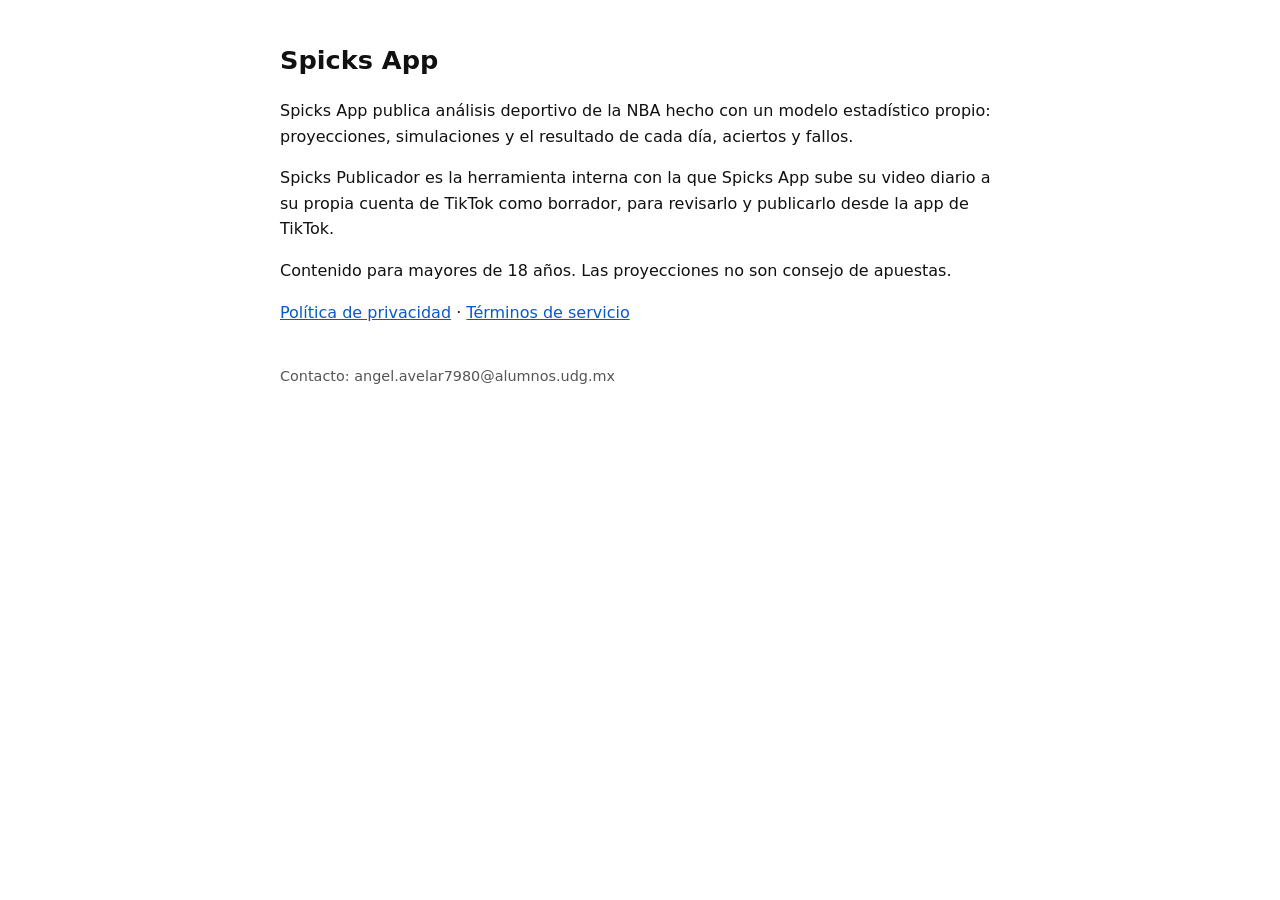
==== index.html @ 4695d56b "páginas de Spicks App para TikTok" ====
<!DOCTYPE html><html lang="es"><head><meta charset="utf-8"><meta name="viewport" content="width=device-width,initial-scale=1"><title>Spicks App</title><link rel="stylesheet" href="estilo.css"></head>
<body><h1>Spicks App</h1>
<p>Spicks App publica análisis deportivo de la NBA hecho con un modelo estadístico propio: proyecciones, simulaciones y el resultado de cada día, aciertos y fallos.</p>
<p>Spicks Publicador es la herramienta interna con la que Spicks App sube su video diario a su propia cuenta de TikTok como borrador, para revisarlo y publicarlo desde la app de TikTok.</p>
<p>Contenido para mayores de 18 años. Las proyecciones no son consejo de apuestas.</p>
<p><a href="privacidad.html">Política de privacidad</a> · <a href="terminos.html">Términos de servicio</a></p>
<footer>Contacto: angel.avelar7980@alumnos.udg.mx</footer></body></html>
---- estilo.css ----
body{font-family:system-ui,-apple-system,Segoe UI,Roboto,sans-serif;max-width:720px;margin:40px auto;padding:0 20px;line-height:1.6;color:#111}
h1{font-size:1.6em}a{color:#0a58ca}footer{margin-top:40px;font-size:.9em;color:#555}
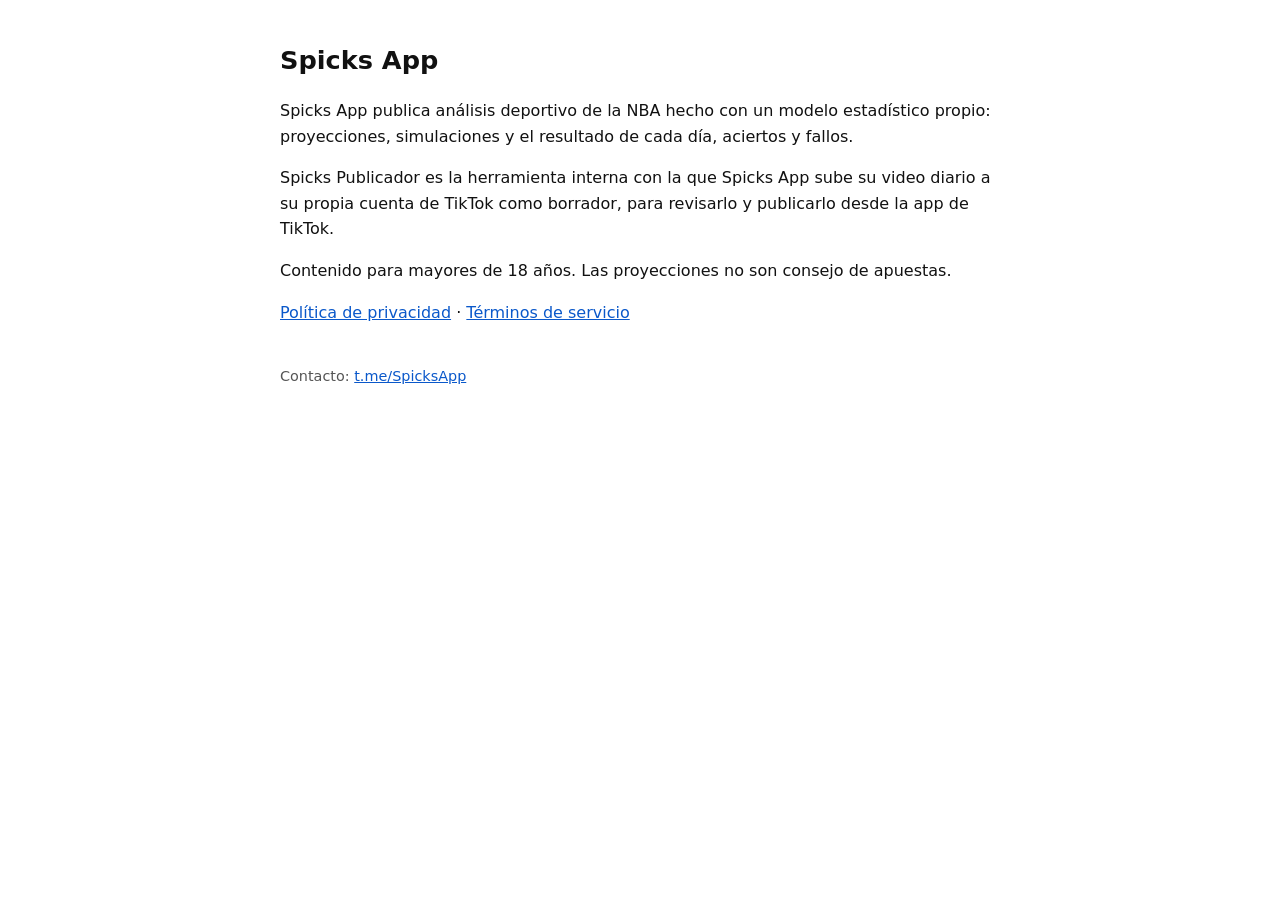
==== commit 7fc47117: "contacto por Telegram" ====
--- a/index.html
+++ b/index.html
@@ -4,4 +4,4 @@
 <p>Spicks Publicador es la herramienta interna con la que Spicks App sube su video diario a su propia cuenta de TikTok como borrador, para revisarlo y publicarlo desde la app de TikTok.</p>
 <p>Contenido para mayores de 18 años. Las proyecciones no son consejo de apuestas.</p>
 <p><a href="privacidad.html">Política de privacidad</a> · <a href="terminos.html">Términos de servicio</a></p>
-<footer>Contacto: angel.avelar7980@alumnos.udg.mx</footer></body></html>
+<footer>Contacto: <a href="https://t.me/SpicksApp">t.me/SpicksApp</a></footer></body></html>
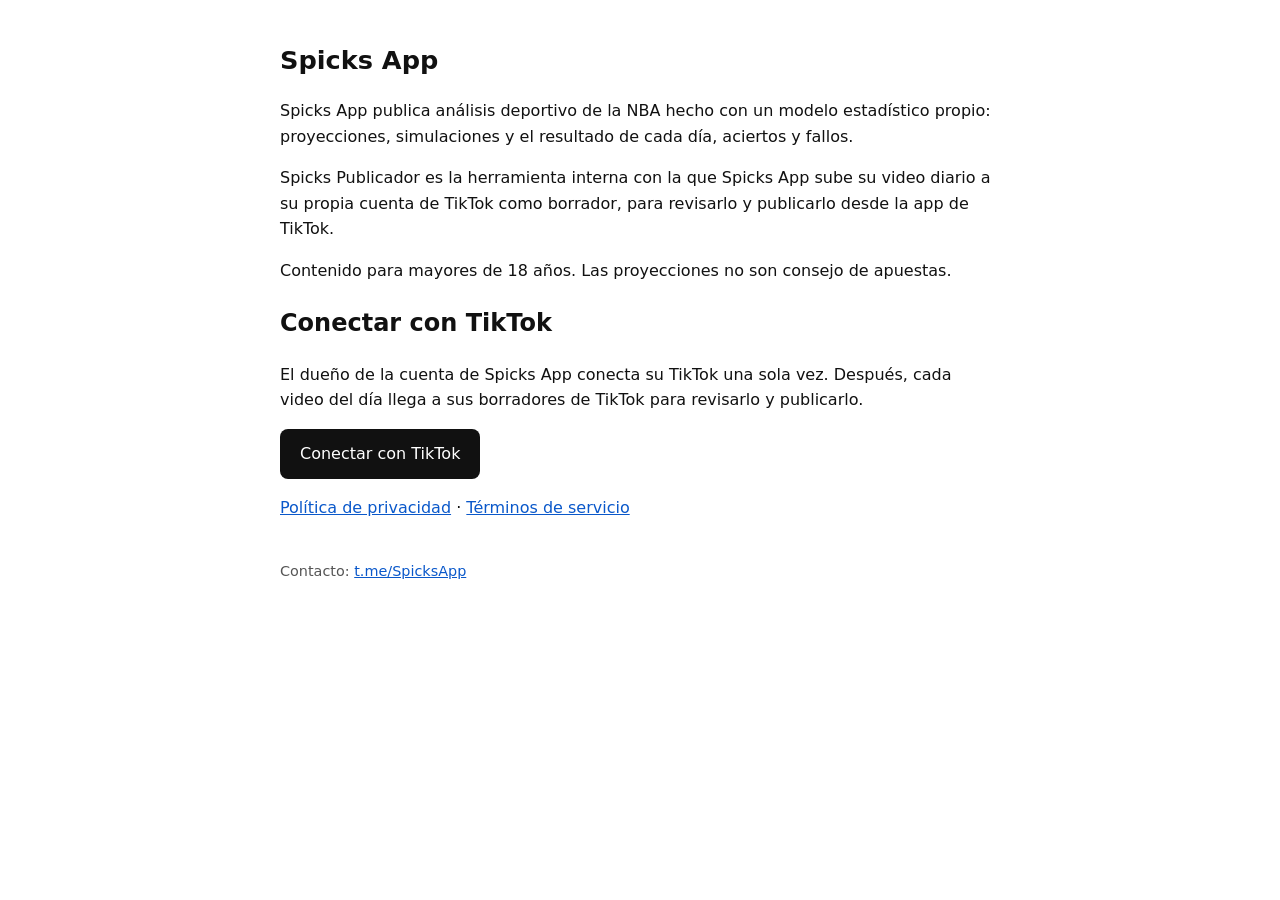
==== commit 83a5aad8: "botón Conectar con TikTok" ====
--- a/index.html
+++ b/index.html
@@ -3,5 +3,8 @@
 <p>Spicks App publica análisis deportivo de la NBA hecho con un modelo estadístico propio: proyecciones, simulaciones y el resultado de cada día, aciertos y fallos.</p>
 <p>Spicks Publicador es la herramienta interna con la que Spicks App sube su video diario a su propia cuenta de TikTok como borrador, para revisarlo y publicarlo desde la app de TikTok.</p>
 <p>Contenido para mayores de 18 años. Las proyecciones no son consejo de apuestas.</p>
+<h2>Conectar con TikTok</h2>
+<p>El dueño de la cuenta de Spicks App conecta su TikTok una sola vez. Después, cada video del día llega a sus borradores de TikTok para revisarlo y publicarlo.</p>
+<p><a id="conectar" style="display:inline-block;padding:12px 20px;background:#111;color:#fff;border-radius:8px;text-decoration:none" href="https://www.tiktok.com/v2/auth/authorize/?client_key=sbawhyryb08xo0lhdb&amp;scope=user.info.basic%2Cvideo.upload&amp;response_type=code&amp;redirect_uri=https%3A%2F%2Fangelavelar7980udg.github.io%2Fspicks-media%2Fcallback.html&amp;state=spicks">Conectar con TikTok</a></p>
 <p><a href="privacidad.html">Política de privacidad</a> · <a href="terminos.html">Términos de servicio</a></p>
 <footer>Contacto: <a href="https://t.me/SpicksApp">t.me/SpicksApp</a></footer></body></html>
